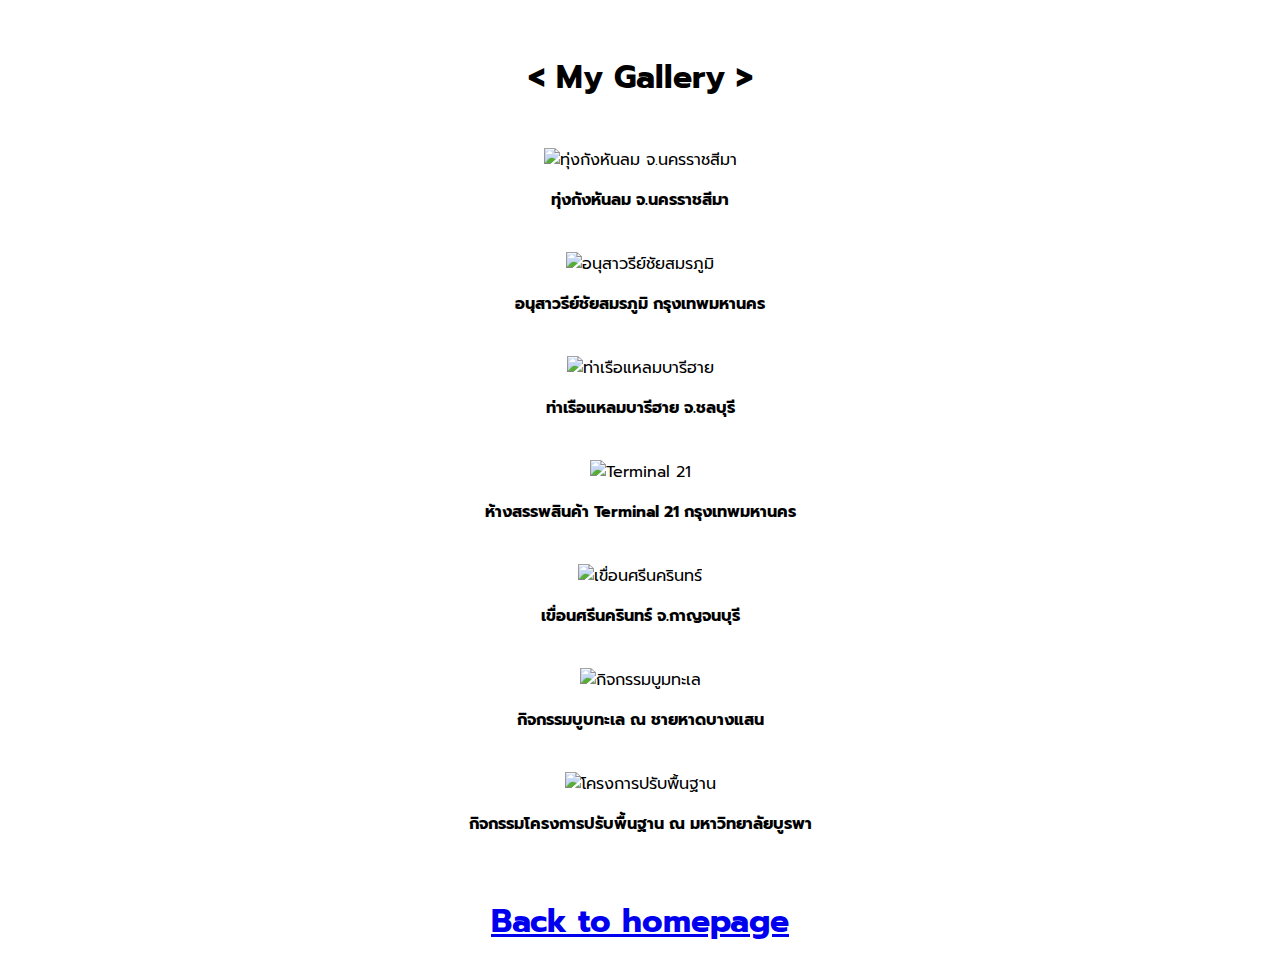
==== gallery.html @ 777c33a8 "Add Profile" ====
<!DOCTYPE html>

<html>

<head>
    <meta charset="UTF-8">
    <title>-- My Gallery --</title>
    <link href="https://fonts.googleapis.com/css?family=Prompt" rel="stylesheet">
    <link rel="stylesheet" type="text/css" href="mystyle.css">
    <style>
        div {
            font-family: 'Prompt', sans-serif;
        }
    </style>
</head>

<body>
    <div align="center">
        <br>
        <h1>&lt; My Gallery &gt;</h1>
        <br>
        <table>
            <tbody>
                <a>
                    <img src="Gallery1.jpg" alt="ทุ่งกังหันลม จ.นครราชสีมา" style="width:400px;height:300px;border:0;">
                </a>
                <p><b>ทุ่งกังหันลม จ.นครราชสีมา</b></p><br>

                <a>
                    <img src="Gallery2.jpg" alt="อนุสาวรีย์ชัยสมรภูมิ" style="width:400px;height:300px;border:0;">
                </a>
                <p><b>อนุสาวรีย์ชัยสมรภูมิ กรุงเทพมหานคร</b></p><br>

                <a>
                    <img src="Gallery3.jpg" alt="ท่าเรือแหลมบารีฮาย" style="width:400px;height:300px;border:0;">
                </a>
                <p><b>ท่าเรือแหลมบารีฮาย จ.ชลบุรี</b></p><br>

                <a>
                    <img src="Gallery4.jpg" alt="Terminal 21" style="width:400px;height:300px;border:0;">
                </a>
                <p><b>ห้างสรรพสินค้า Terminal 21 กรุงเทพมหานคร</b></p><br>

                <a>
                    <img src="Gallery5.jpg" alt="เขื่อนศรีนครินทร์" style="width:400px;height:300px;border:0;">
                </a>
                <p><b>เขื่อนศรีนครินทร์ จ.กาญจนบุรี</b></p><br>

                <a>
                    <img src="Gallery6.jpg" alt="กิจกรรมบูมทะเล" style="width:400px;height:300px;border:0;">
                </a>

                <p><b>กิจกรรมบูบทะเล ณ ชายหาดบางแสน</b></p><br>

                <a>
                    <img src="Gallery7.jpg" alt="โครงการปรับพื้นฐาน" style="width:400px;height:300px;border:0;">
                </a>
                <p><b>กิจกรรมโครงการปรับพื้นฐาน ณ มหาวิทยาลัยบูรพา</b></p><br>
            </tbody>
        </table>

        <h1>
            <a href="http://angsila.cs.buu.ac.th/~59160337/88726059/lab02/lab02.html">Back to homepage</a>
        </h1>
    </div>

</body>

</html>
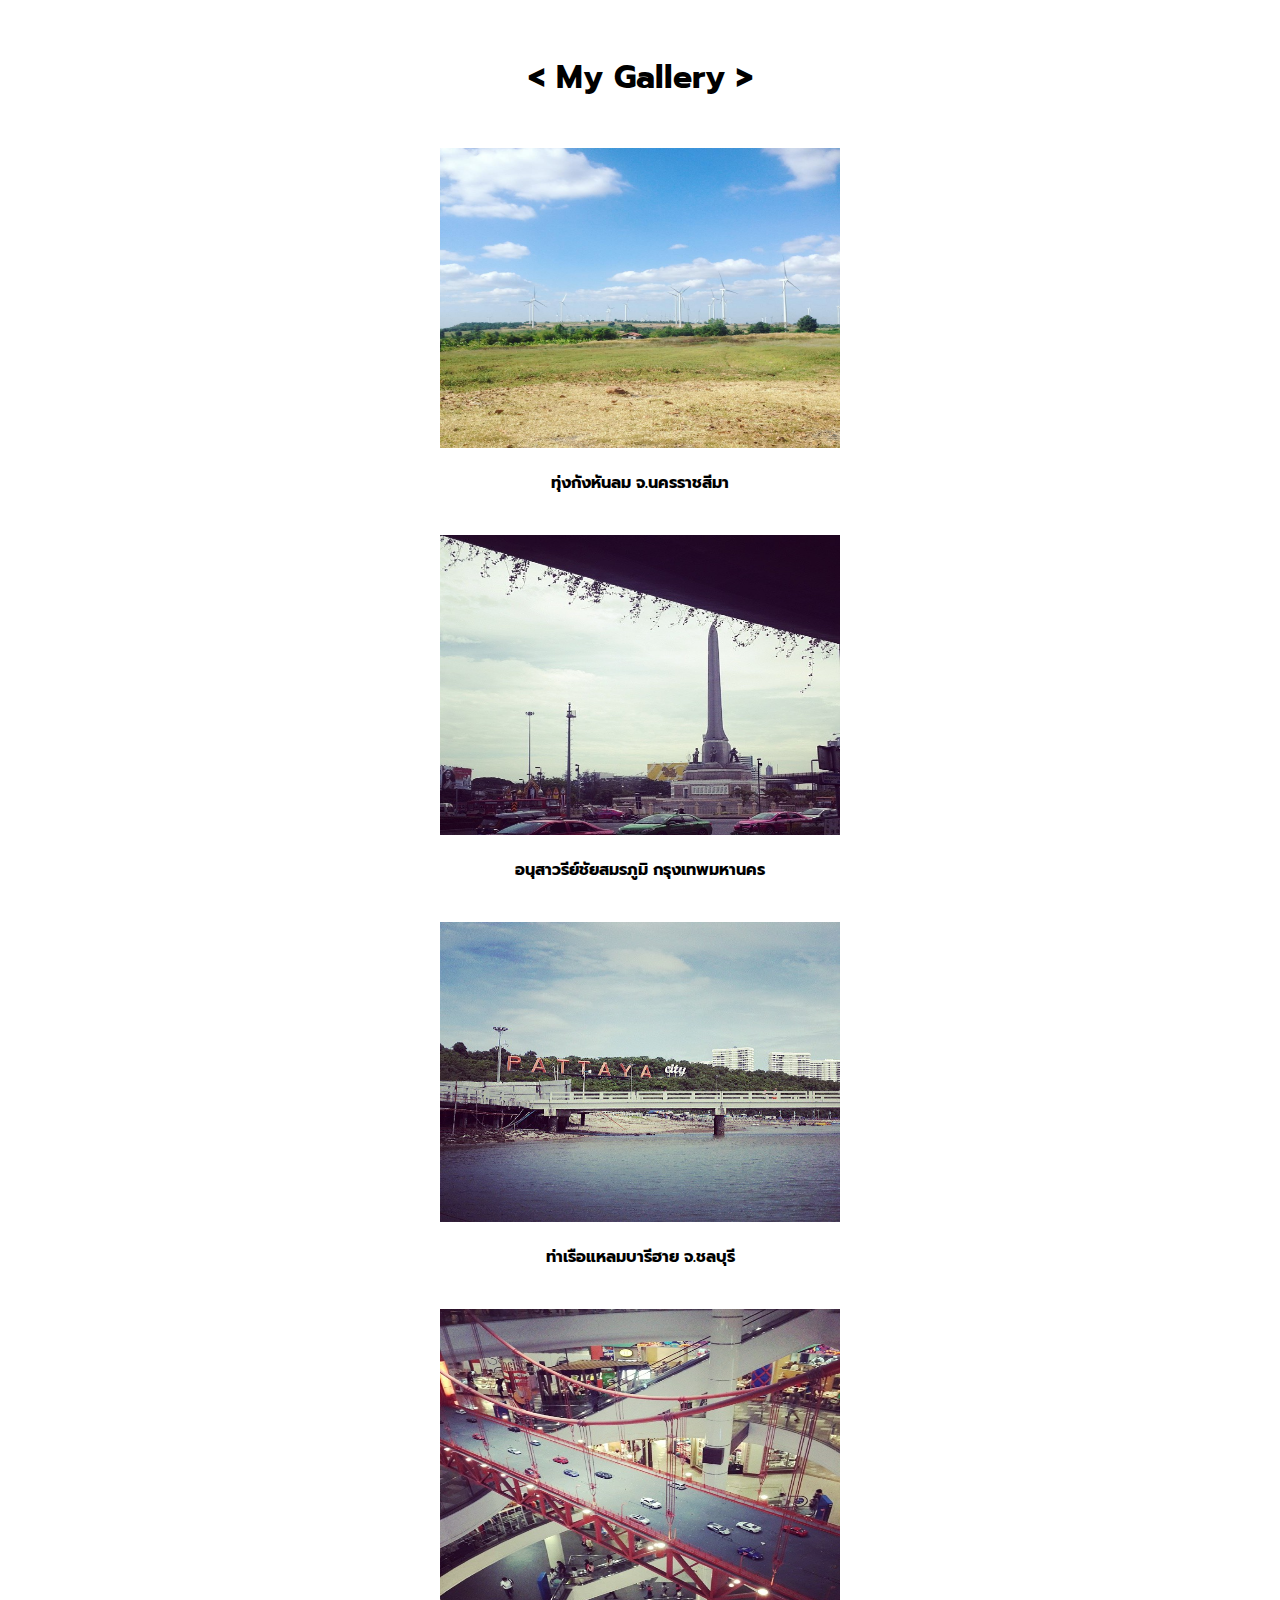
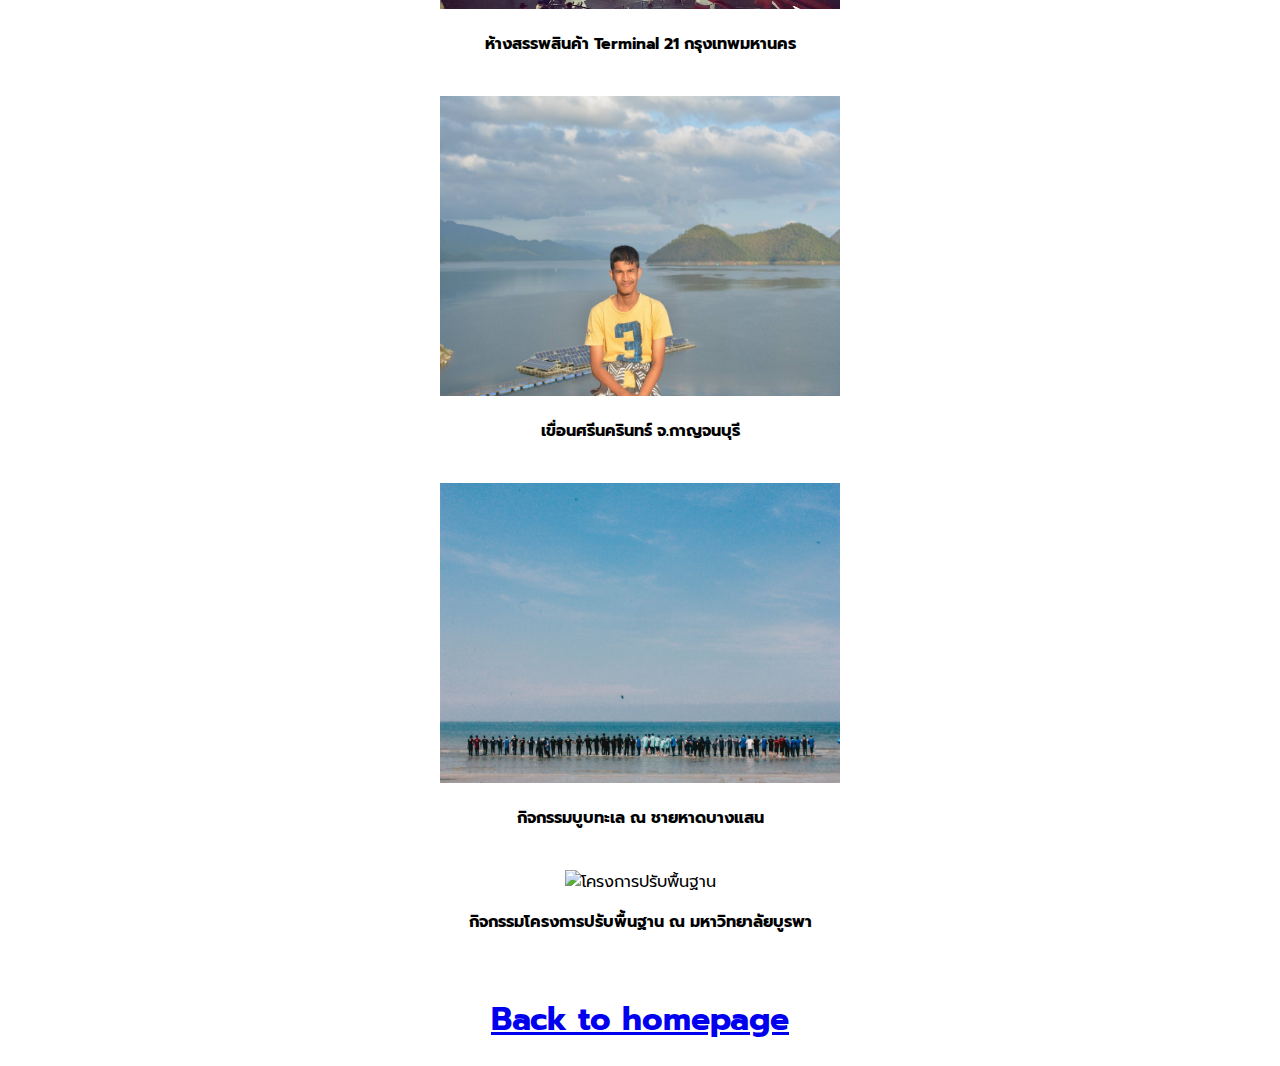
==== commit 6bb8210c: "Config hyperlink" ====
--- a/gallery.html
+++ b/gallery.html
@@ -1,137 +1,62 @@
-<!DOCTYPE html>-
--
-<html>-
--
-<head>-
-    <meta charset="UTF-8">-
-    <title>-- My Gallery --</title>-
-    <link href="https://fonts.googleapis.com/css?family=Prompt" rel="stylesheet">-
-    <link rel="stylesheet" type="text/css" href="mystyle.css">-
-    <style>-
-        div {-
-            font-family: 'Prompt', sans-serif;-
-        }-
-    </style>-
-</head>-
--
-<body>-
-    <div align="center">-
-        <br>-
-        <h1>&lt; My Gallery &gt;</h1>-
-        <br>-
-        <table>-
-            <tbody>-
-                <a>-
-                    <img src="Gallery1.jpg" alt="ทุ่งกังหันลม จ.นครราชสีมา" style="width:400px;height:300px;border:0;">-
-                </a>-
-                <p><b>ทุ่งกังหันลม จ.นครราชสีมา</b></p><br>-
--
-                <a>-
-                    <img src="Gallery2.jpg" alt="อนุสาวรีย์ชัยสมรภูมิ" style="width:400px;height:300px;border:0;">-
-                </a>-
-                <p><b>อนุสาวรีย์ชัยสมรภูมิ กรุงเทพมหานคร</b></p><br>-
--
-                <a>-
-                    <img src="Gallery3.jpg" alt="ท่าเรือแหลมบารีฮาย" style="width:400px;height:300px;border:0;">-
-                </a>-
-                <p><b>ท่าเรือแหลมบารีฮาย จ.ชลบุรี</b></p><br>-
--
-                <a>-
-                    <img src="Gallery4.jpg" alt="Terminal 21" style="width:400px;height:300px;border:0;">-
-                </a>-
-                <p><b>ห้างสรรพสินค้า Terminal 21 กรุงเทพมหานคร</b></p><br>-
--
-                <a>-
-                    <img src="Gallery5.jpg" alt="เขื่อนศรีนครินทร์" style="width:400px;height:300px;border:0;">-
-                </a>-
-                <p><b>เขื่อนศรีนครินทร์ จ.กาญจนบุรี</b></p><br>-
--
-                <a>-
-                    <img src="Gallery6.jpg" alt="กิจกรรมบูมทะเล" style="width:400px;height:300px;border:0;">-
-                </a>-
--
-                <p><b>กิจกรรมบูบทะเล ณ ชายหาดบางแสน</b></p><br>-
--
-                <a>-
-                    <img src="Gallery7.jpg" alt="โครงการปรับพื้นฐาน" style="width:400px;height:300px;border:0;">-
-                </a>-
-                <p><b>กิจกรรมโครงการปรับพื้นฐาน ณ มหาวิทยาลัยบูรพา</b></p><br>-
-            </tbody>-
-        </table>-
--
-        <h1>-
-            <a href="http://angsila.cs.buu.ac.th/~59160337/88726059/lab02/lab02.html">Back to homepage</a>-
-        </h1>-
-    </div>-
--
-</body>-
--
+<!DOCTYPE html>
+<html>
+<head>
+    <meta charset="UTF-8">
+    <title>-- My Gallery --</title>
+    <link href="https://fonts.googleapis.com/css?family=Prompt" rel="stylesheet">
+    <link rel="stylesheet" type="text/css" href="mystyle.css">
+    <style>
+        div {
+            font-family: 'Prompt', sans-serif;
+        }
+    </style>
+</head>
+
+<body>
+    <div align="center">
+        <br>
+        <h1>&lt; My Gallery &gt;</h1>
+        <br>
+        <table>
+            <tbody>
+                <a>
+                    <img src="./img/Gallery1.jpg" alt="ทุ่งกังหันลม จ.นครราชสีมา" style="width:400px;height:300px;border:0;">
+                </a>
+                <p><b>ทุ่งกังหันลม จ.นครราชสีมา</b></p><br>
+                <a>
+                    <img src="./img/Gallery2.jpg" alt="อนุสาวรีย์ชัยสมรภูมิ" style="width:400px;height:300px;border:0;">
+                </a>
+
+                <p><b>อนุสาวรีย์ชัยสมรภูมิ กรุงเทพมหานคร</b></p><br>
+                <a>
+                    <img src="./img/Gallery3.jpg" alt="ท่าเรือแหลมบารีฮาย" style="width:400px;height:300px;border:0;">
+                </a>
+                <p><b>ท่าเรือแหลมบารีฮาย จ.ชลบุรี</b></p><br>
+                <a>
+                    <img src="./img/Gallery4.jpg" alt="Terminal 21" style="width:400px;height:300px;border:0;">
+                </a>
+                <p><b>ห้างสรรพสินค้า Terminal 21 กรุงเทพมหานคร</b></p><br>
+                <a>
+                    <img src="./img/Gallery5.jpg" alt="เขื่อนศรีนครินทร์" style="width:400px;height:300px;border:0;">
+                </a>
+
+                <p><b>เขื่อนศรีนครินทร์ จ.กาญจนบุรี</b></p><br>
+
+                <a>
+                    <img src="./img/Gallery6.jpg" alt="กิจกรรมบูมทะเล" style="width:400px;height:300px;border:0;">
+                </a>
+                <p><b>กิจกรรมบูบทะเล ณ ชายหาดบางแสน</b></p><br>
+                <a>
+                    <img src="./img/Gallery7.jpgg" alt="โครงการปรับพื้นฐาน" style="width:400px;height:300px;border:0;">
+                </a>
+                <p><b>กิจกรรมโครงการปรับพื้นฐาน ณ มหาวิทยาลัยบูรพา</b></p><br>
+            </tbody>
+        </table>
+
+        <h1>
+            <a href="./index.html">Back to homepage</a>
+        </h1>
+    </div>
+</body>
+
 </html>